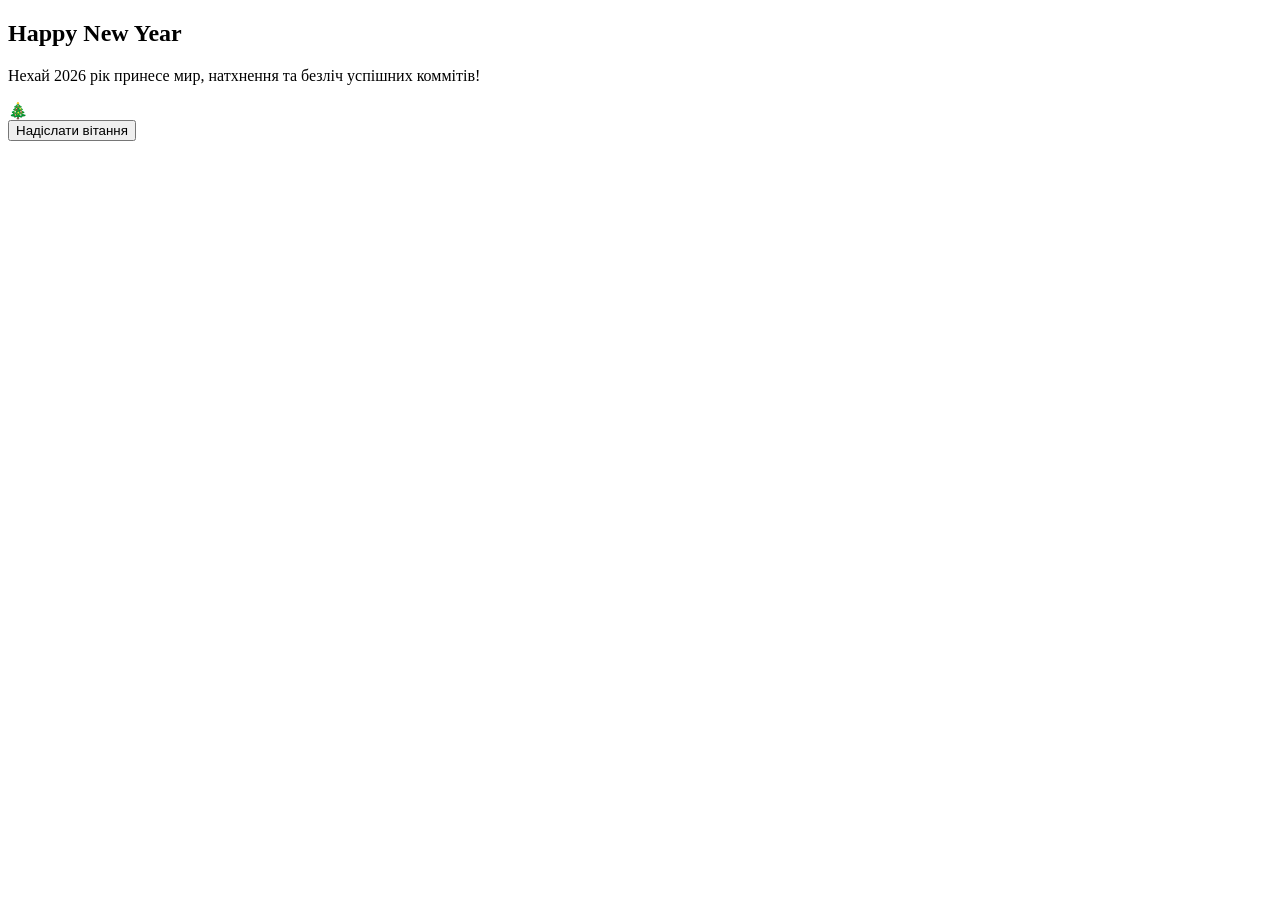
==== labs/lab7/index.html @ aab8c027 "labs7" ====
<!DOCTYPE html>
<html lang="uk">
<head>
    <meta charset="UTF-8">
    <meta name="viewport" content="width=device-width, initial-scale=1.0">
    <title>З Новим Роком!</title>
    <link href="https://fonts.googleapis.com/css2?family=Mountains+of+Christmas:wght@700&family=Montserrat:wght@400;700&display=swap" rel="stylesheet">
    <link rel="stylesheet" href="css/style.css">
</head>
<body>
    <main class="card-container">
        <article class="card">
            <header class="card__header">
                <h1 class="card__title">Happy New Year</h1>
                <div class="card__decoration card__decoration--snow"></div>
            </header>
            
            <section class="card__body">
                <p class="card__text">Нехай 2026 рік принесе мир, натхнення та безліч успішних коммітів!</p>
                <div class="card__illustration">🎄</div>
            </section>
            
            <footer class="card__footer">
                <button class="card__button card__button--primary">Надіслати вітання</button>
            </footer>
        </article>
    </main>
</body>
</html>
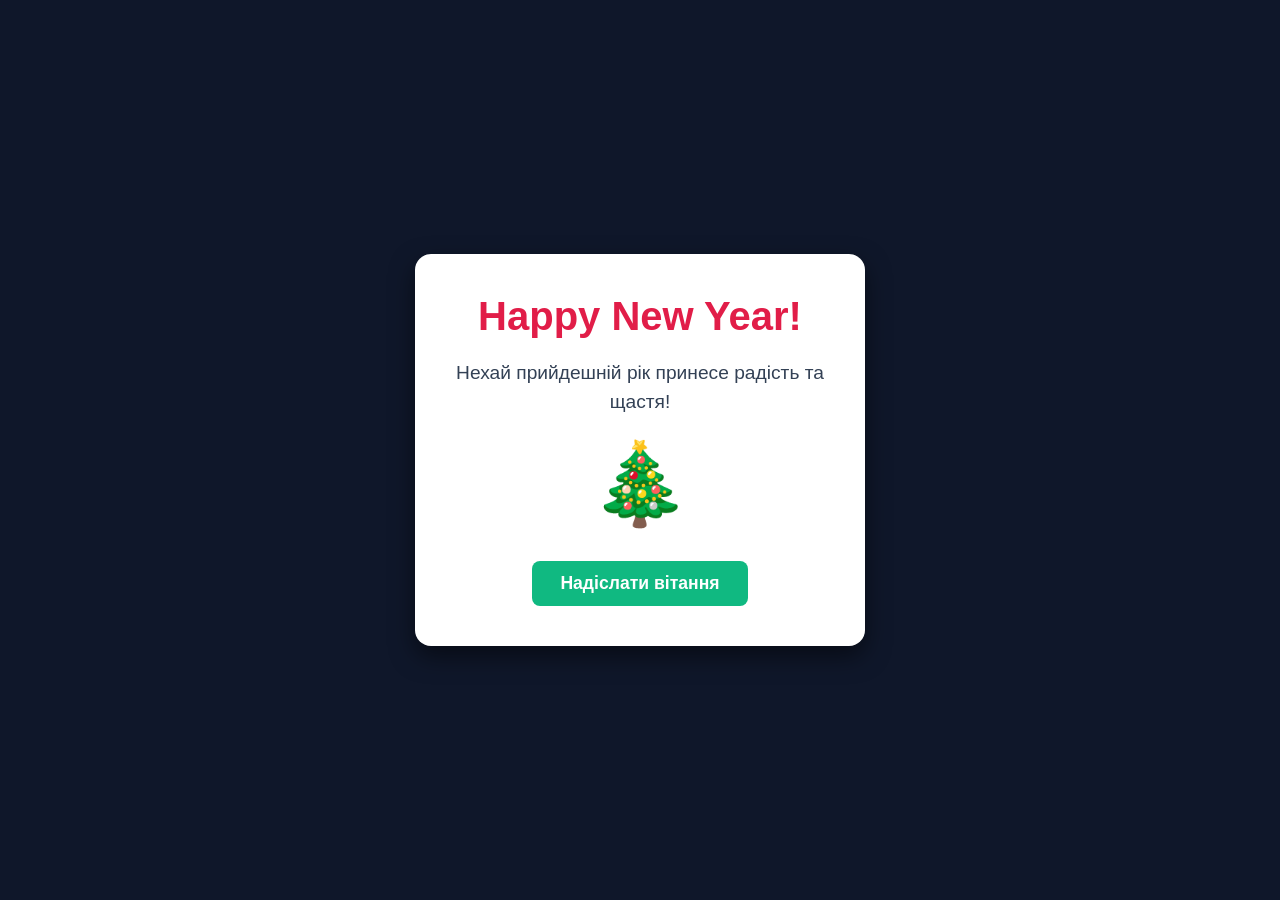
==== commit 90950784: "." ====
--- a/labs/lab7/index.html
+++ b/labs/lab7/index.html
@@ -3,27 +3,27 @@
 <head>
     <meta charset="UTF-8">
     <meta name="viewport" content="width=device-width, initial-scale=1.0">
-    <title>З Новим Роком!</title>
-    <link href="https://fonts.googleapis.com/css2?family=Mountains+of+Christmas:wght@700&family=Montserrat:wght@400;700&display=swap" rel="stylesheet">
-    <link rel="stylesheet" href="css/style.css">
+    <title>Лабораторна №7 - Новий Рік</title>
+    <link rel="stylesheet" href="./scss/style.css">
 </head>
-<body>
-    <main class="card-container">
-        <article class="card">
-            <header class="card__header">
-                <h1 class="card__title">Happy New Year</h1>
-                <div class="card__decoration card__decoration--snow"></div>
-            </header>
-            
-            <section class="card__body">
-                <p class="card__text">Нехай 2026 рік принесе мир, натхнення та безліч успішних коммітів!</p>
-                <div class="card__illustration">🎄</div>
-            </section>
-            
-            <footer class="card__footer">
-                <button class="card__button card__button--primary">Надіслати вітання</button>
-            </footer>
-        </article>
-    </main>
+<body class="page">
+    
+    <div class="card">
+        <header class="card__header">
+            <h1 class="card__title">Happy New Year!</h1>
+        </header>
+        
+        <div class="card__content">
+            <p class="card__text">
+                Нехай прийдешній рік принесе радість та щастя!
+            </p>
+            <div class="card__decoration">🎄</div>
+        </div>
+
+        <footer class="card__footer">
+            <button class="btn btn--primary">Надіслати вітання</button>
+        </footer>
+    </div>
+
 </body>
 </html>
--- a/labs/lab7/scss/style.css
+++ b/labs/lab7/scss/style.css
@@ -0,0 +1,79 @@
+* {
+  box-sizing: border-box;
+  margin: 0;
+  padding: 0;
+}
+
+.page {
+  background-color: #0f172a;
+  font-family: "Segoe UI", Tahoma, Geneva, Verdana, sans-serif;
+  display: flex;
+  justify-content: center;
+  align-items: center;
+  min-height: 100vh;
+  color: #334155;
+}
+
+.card {
+  background-color: #ffffff;
+  border-radius: 16px;
+  padding: 40px;
+  max-width: 450px;
+  text-align: center;
+  box-shadow: 0 10px 25px rgba(0, 0, 0, 0.5);
+}
+.card__header {
+  margin-bottom: 20px;
+}
+.card__title {
+  color: #e11d48;
+  font-size: 2.5rem;
+  margin-bottom: 10px;
+}
+.card__content {
+  margin-bottom: 30px;
+}
+.card__text {
+  font-size: 1.2rem;
+  line-height: 1.5;
+  margin-bottom: 20px;
+}
+.card__decoration {
+  font-size: 5rem;
+  animation: bounce 2s infinite;
+}
+.card__footer {
+  margin-top: 20px;
+}
+
+.btn {
+  padding: 12px 28px;
+  border: none;
+  border-radius: 8px;
+  font-size: 1.1rem;
+  font-weight: bold;
+  cursor: pointer;
+  transition: background-color 0.3s ease, transform 0.1s ease;
+}
+.btn--primary {
+  background-color: #10b981;
+  color: #fff;
+}
+.btn--primary:hover {
+  background-color: #059669;
+}
+.btn--primary:active {
+  transform: translateY(2px);
+}
+
+@keyframes bounce {
+  0%, 20%, 50%, 80%, 100% {
+    transform: translateY(0);
+  }
+  40% {
+    transform: translateY(-15px);
+  }
+  60% {
+    transform: translateY(-7px);
+  }
+}/*# sourceMappingURL=style.css.map */
